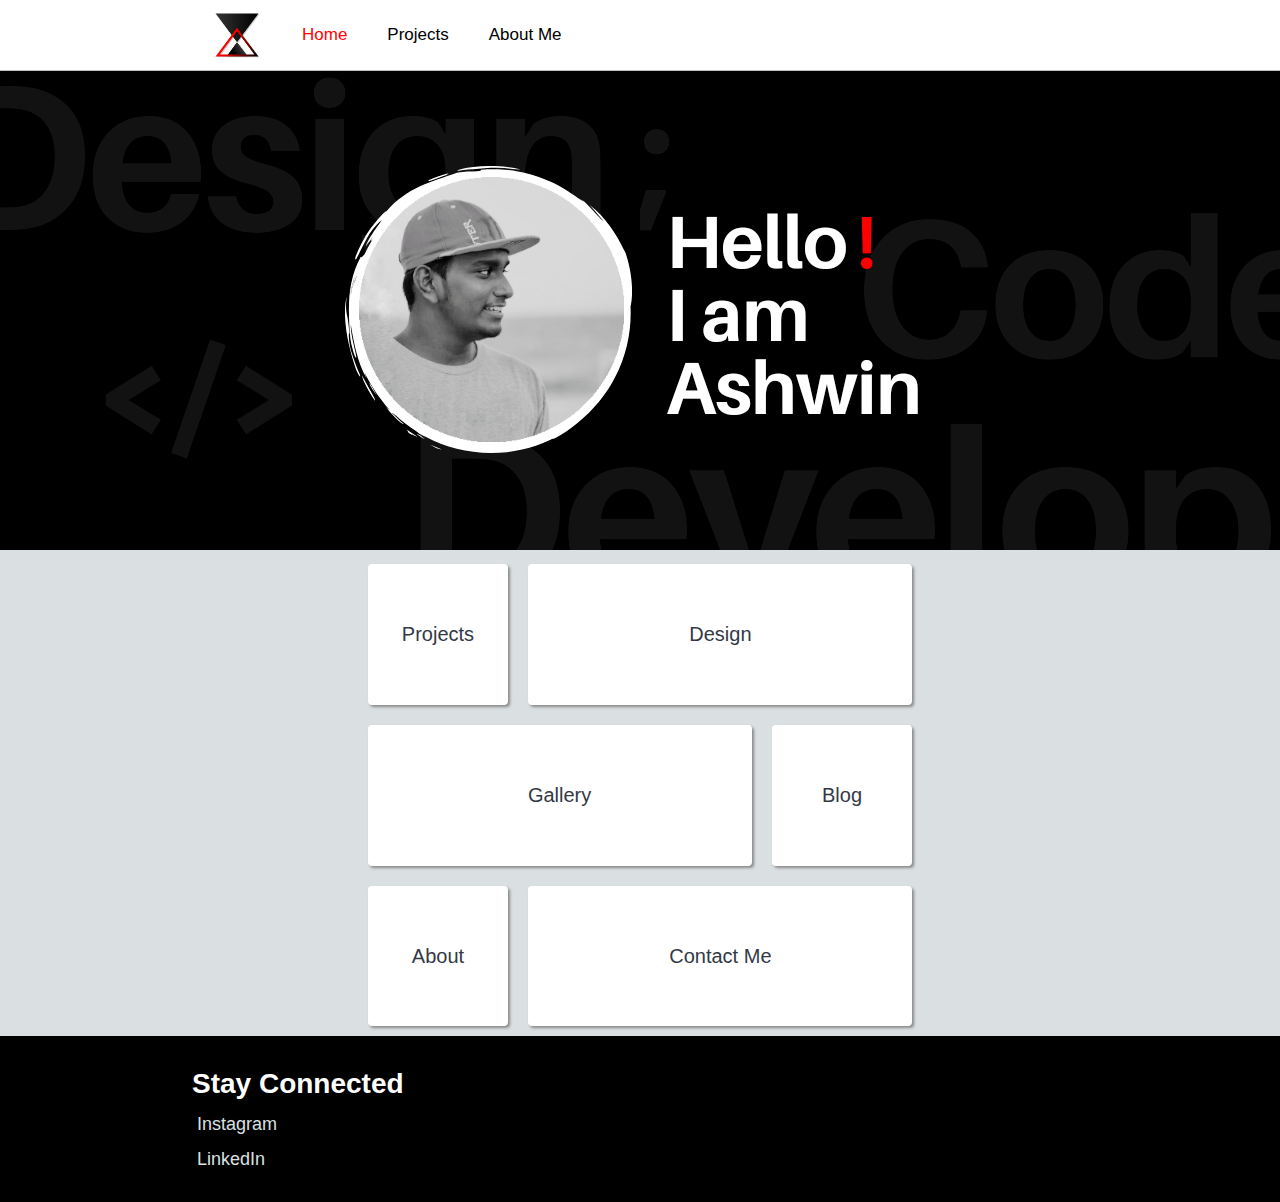
==== index.html @ cb4189e0 "Updated Footer" ====
<!DOCTYPE html>
<html>
  <head>
    <meta charset="utf-8" />
    <link rel="icon" type="image/png" href="img/txa.png" />
    <title>Ash</title>
    <link rel="stylesheet" href="css/global.css" />
    <link rel="stylesheet" href="css/home.css" />
    <meta name="viewport" content="width=device-width, initial-scale=1.0" />
    <script src="js/app.js"></script>
    <link rel="stylesheet" href="https://cdnjs.cloudflare.com/ajax/libs/font-awesome/6.1.1/css/all.min.css" integrity="sha512-KfkfwYDsLkIlwQp6LFnl8zNdLGxu9YAA1QvwINks4PhcElQSvqcyVLLD9aMhXd13uQjoXtEKNosOWaZqXgel0g==" crossorigin="anonymous" referrerpolicy="no-referrer" />
    <!-- Panelbear Analytics -->
    <script
      async
      src="https://cdn.panelbear.com/analytics.js?site=8rqOvHYOjhd"
    ></script>
    <script>
      window.panelbear =
        window.panelbear ||
        function () {
          (window.panelbear.q = window.panelbear.q || []).push(arguments);
        };
      panelbear("config", { site: "8rqOvHYOjhd" });
    </script>
  </head>
  <body>
    <div class="load">
      <img src="img/logo.jpeg" alt="" height="150px" />
      <h3 class="dot1">.</h3>
      <h3 class="dot2">.</h3>
      <h3 class="dot3">.</h3>
    </div>
    <nav>
      <div class="wrap1">
        <ul>
          <li><img id="logo" src="img/logo.jpeg" /></li>
          <li><a id="select" href="index.html">Home</a></li>
          <li><a href="./projects">Projects</a></li>
          <li><a href="./about">About Me</a></li>
        </ul>
      </div>
    </nav>
    <div class="banner">
      <img id="banner" src="img/WideBanner.png" />
      <img id="banner1" src="img/MobileBanner.png" />
    </div>
    <div class="container">
      <div class="wrap">
        <div class="small anim">
          <a href="./projects">
            <h1><i class="fa fa-code"></i> Projects</h1>
          </a>
        </div>
        <div class="large anim">
          <a href="./design">
            <h1><i class="fa fa-palette"></i> Design</h1>
          </a>
        </div>
        <div class="large anim">
          <a href="./gallery">
            <h1><i class="fa fa-images"></i> Gallery</h1>
          </a>
        </div>
        <div class="small anim">
          <a href="https://scifilabs.blogspot.com/">
            <h1><i class="fa fa-pen-to-square"></i> Blog</h1>
          </a>
        </div>
        <div class="small anim">
          <a href="./about">
            <h1><i class="fa fa-user-plus"></i> About</h1>
          </a>
        </div>
        <div class="large anim">
          <a href="./contact">
            <h1><i class="fa fa-message"></i> Contact Me</h1>
          </a>
        </div>
      </div>
    </div>
    <div class="footer">
      <div class="foot">
        <ul>
          <li><h2>Stay Connected</h2></li>
          <li>
            <a href="https://www.instagram.com/ashwin.yess/"><i class="fa fa-brands fa-instagram"></i>&nbsp;Instagram</a>
          </li>
          <li>
            <a href="https://www.linkedin.com/in/s-ashwin"><i class="fa fa-brands fa-linkedin"></i>&nbsp;LinkedIn</a>
          </li>
        </ul>
      </div>
    </div>
  </body>
</html>
---- css/global.css ----
* {
  margin: 0;
  padding: 0;
}
html,
body {
  height: 100%;
}
body {
  background-color: #dae0e2;
  margin: 0 auto;
  display: flex;
  flex-direction: column;
}
#select {
  color: red;
}
.load {
  z-index: 100;
  position: fixed;
  top: 0;
  width: 100%;
  height: 100vh;
  background: white;
  display: flex;
  align-items: center;
  justify-content: center;
  transition: opacity 0.5s ease;
}
.load-finish {
  opacity: 0;
  pointer-events: none;
}
.dot1,
.dot2,
.dot3 {
  font-size: 100px;
  color: red;
  position: absolute;
  text-shadow: 3px 3px 5px #888888;
}
.dot1 {
  left: 47%;
  top: 57%;
  transform: translate(-50%, 0px);
  animation: dot1 1.2s ease infinite alternate;
}
.dot2 {
  left: 50%;
  top: 57%;
  transform: translate(-50%, 0px);
  animation: dot1 1.2s ease infinite alternate;
  animation-delay: 0.4s;
}
.dot3 {
  left: 53%;
  top: 57%;
  transform: translate(-50%, 0px);
  animation: dot1 1.2s ease infinite alternate;
  animation-delay: 0.8s;
}

@keyframes dot1 {
  from {
    transform: translate(-50%, 0px);
  }
  to {
    transform: translate(-50%, -30px);
  }
}
@keyframes flow {
  0% {
    transform: translateY(30%);
    opacity: 0.5;
  }
  100% {
    transform: translateY(0);
    opacity: 1;
  }
}
.animate {
  animation: flow 1s;
}
a {
  text-decoration: none;
}
.wrap1 {
  width: 70%;
  margin: 0 auto;
}
.footer {
  background-color: black;
  width: 100%;
  height: auto;
  align-items: center;
  margin-top: auto;
}
.foot {
  width: 70%;
  padding: 25px 0;
  margin: auto;
}
.foot ul li {
  width: fit-content;
  list-style: none;
  padding: 7px 0px;
}
.foot ul li a {
  align-items: center;
  color: #dae0e2;
  font-family: sans-serif;
  font-size: 18px;
  font-weight: 100;
  display: flex;
  align-items: center;
}
.foot h2 {
  color: white;
  font-size:28px;
  font-family: sans-serif;
}
nav {
  position: fixed;
  top: 0;
  width: 100%;
  height: 70px;
  background-color: white;
  z-index: 2;
  border-bottom: 1px solid #c1c1c1;
}
nav ul li {
  list-style: none;
  padding: 0 20px;
  float: left;
}
nav ul li a {
  text-decoration: none;
  line-height: 70px;
  display: block;
  color: black;
  font-family: sans-serif;
  font-weight: lighter;
  font-size: 17px;
}
#logo {
  padding: 10px 0;
  height: 50px;
}
#blog {
  padding: 2.5px;
}
@media only screen and (max-width: 500px) {
  * {
    -webkit-tap-highlight-color: transparent;
  }
  .load {
    height: 100%;
  }
  .dot1,
  .dot2,
  .dot3 {
    font-size: 100px;
    top: 60%;
  }
  .dot1 {
    left: 40%;
  }
  .dot3 {
    left: 60%;
  }
  nav {
    width: 100%;
    height: 50px;
  }
  h1 {
    margin-top: 15px;
    font-size: 25px;
  }
  p {
    font-size: 15px;
  }
  .wrap1 {
    width: 90%;
    height: fit-content;
    margin: 0 auto;
    display: flex;
    align-items: center;
    justify-content: space-around;
    flex-wrap: wrap;
  }
  nav ul li {
    list-style: none;
    display: flex;
    padding: 0 12px;
  }
  nav ul li a {
    text-decoration: none;
    line-height: 50px;
    display: flex;
    align-items: center;
    color: black;
    font-family: sans-serif;
    font-size: 12px;
    font-weight: 510;
  }
  #logo {
    padding: 6px 0;
    height: 35px;
  }
  .footer {
    background-color: black;
    width: 100%;
    height: fit-content;
  }
  .foot {
    width: 90%;
    height: fit-content;
    margin: 0 auto;
  }
  .foot ul li {
    width: fit-content;
    list-style: none;
    padding: 3px 0;
  }
  .foot ul li a {
    display: flex;
    align-items: center;
    color: #dae0e2;
    font-family: sans-serif;
    font-size: 18px;
    font-weight: 100;
    line-height: 25px;
  }
  .wrap {
    width: 100%;
    margin-top: 50px;
  }
}

@media only screen and (min-width: 501px) and (max-width: 768px) {
  * {
    -webkit-tap-highlight-color: transparent;
  }

  .load {
    height: 100%;
  }
  .dot1,
  .dot2,
  .dot3 {
    font-size: 100px;
    top: 60%;
  }
  .dot1 {
    left: 40%;
  }
  .dot2 {
    left: 60%;
  }
  nav ul li {
    list-style: none;
    padding: 0 10px;
    float: left;
  }
  nav {
    height: 50px;
  }
  .wrap1 {
    width: 80%;
    margin: 0 auto;
  }
  nav ul li a {
    text-decoration: none;
    line-height: 50px;
    display: block;
    color: black;
    font-family: sans-serif;
    font-weight: 510;
    font-size: 18px;
  }
  #logo {
    padding: 6px 0;
    height: 35px;
  }
  .footer {
    background-color: black;
    width: 100%;
    height: fit-content;
  }
  .foot {
    height: fit-content;
    margin: 0 auto;
  }
  .foot ul li {
    width: fit-content;
    list-style: none;
    padding: 3px 0;
  }
  .foot ul li a {
    display: flex;
    align-items: center;
    color: #dae0e2;
    font-family: sans-serif;
    font-size: 14px;
    font-weight: 100;
    line-height: 25px;
  }
  .wrap {
    margin-top: 50px;
  }
}
---- css/home.css ----
.wrap {
  width: 50%;
  height: fit-content;
  margin: 0 auto;
  flex-wrap: wrap;
  display: flex;
  align-items: center;
  justify-content: center;
}
.wrap1 {
  width: 70%;
  margin: 0 auto;
}
#banner {
  width: 100%;
  margin: 0 auto;
}
#banner1 {
  display: none;
}
.banner {
  width: 100%;
  height: fit-content;
  margin-top: 70px;
}

#logo {
  padding: 10px 0;
  height: 50px;
}
h1 {
  font-size: 1.25em;
  font-family: sans-serif;
  line-height: 11vw;
  text-align: center;
  color: #333945;
  font-weight: 100;
  width: 100%;
}

.small {
  border-radius: 0.25rem;
  background: white;
  margin: 10px 10px;
  box-shadow: 2px 2px 3px #888888;
  width: 11vw;
  height: 11vw;
}
.large {
  border-radius: 0.25rem;
  background-color: white;
  margin: 10px 10px;
  width: 30vw;
  height: 11vw;
  box-shadow: 2px 2px 3px #888888;
}

@media only screen and (min-width: 1000px) {
  .wrap div :hover {
    transition: all 0.25s ease-in-out;
    color: red;
  }
  nav ul li a:hover {
    color: #ff3031;
    text-transform: scale(1.25);
  }
}
.container {
  margin: auto 0;
}

@media only screen and (min-width: 501px) and (max-width: 768px) {
  .wrap1 {
    width: 80%;
    margin: 0 auto;
  }
  h1 {
    font-size: 15px;
    font-family: sans-serif;
    line-height: 11vw;
    text-align: center;
    color: #333945;
    font-weight: 100;
    width: 100%;
  }

  nav ul li a {
    text-decoration: none;
    line-height: 50px;
    display: block;
    color: black;
    font-family: sans-serif;
    font-weight: 510;
    font-size: 15px;
  }
  #logo {
    padding: 6px 0;
    height: 35px;
  }

  .banner {
    margin-top: 50px;
  }
}

@media only screen and (max-width: 500px) {
  #banner1 {
    display: block;
    width: 100vw;
  }
  #banner {
    display: none;
  }
  .banner {
    width: auto;
    height: fit-content;
    margin-top: 50px;
  }

  .wrap {
    width: 90%;
    height: fit-content;
    margin: 0 auto;
    display: block;
    flex-direction: column;
    align-items: center;
  }
  .wrap1 {
    width: 90%;
    height: fit-content;
    margin: 0 auto;
    display: flex;
    align-items: center;
    justify-content: space-around;
    flex-wrap: wrap;
  }

  #logo {
    padding: 6px 0;
    height: 35px;
  }

  .small {
    background-color: white;
    margin: 12px 0;
    width: 100%;
    height: fit-content;
  }
  .large {
    background-color: white;
    margin: 12px 0;
    width: 100%;
    height: fit-content;
  }
  h1 {
    font-size: 20px;
    font-family: sans-serif;
    line-height: 90px;
    text-align: center;
    color: #333945;
    font-weight: 100;
    width: 100%;
  }
}
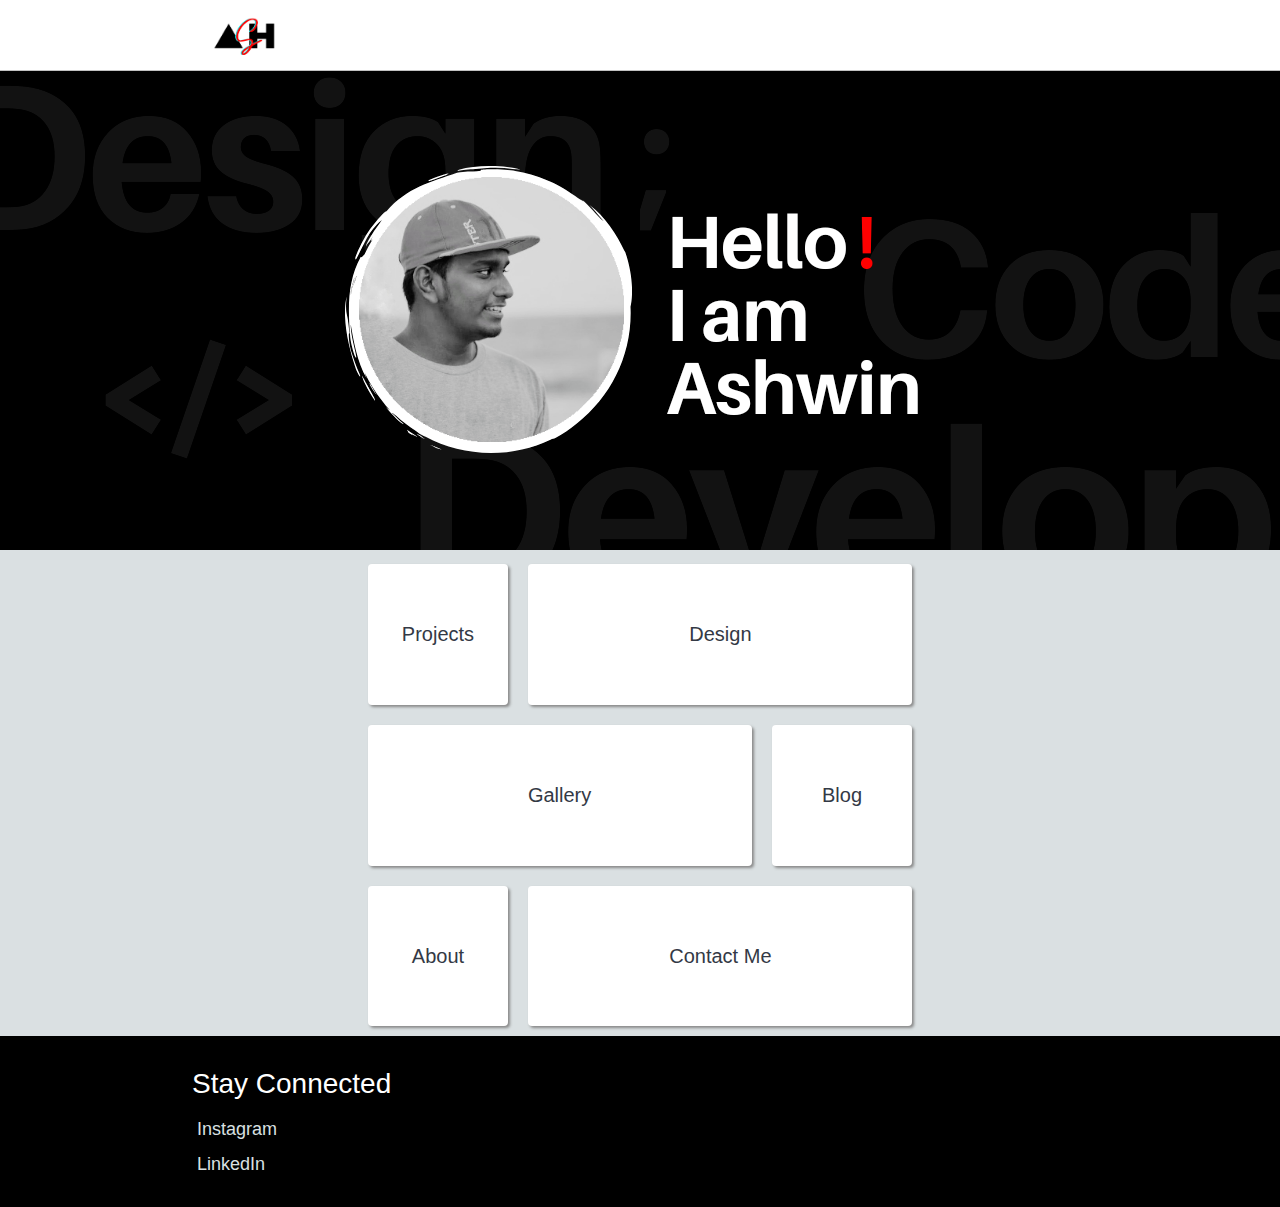
==== commit 8019fd52: "Updated Navbar" ====
--- a/index.html
+++ b/index.html
@@ -34,9 +34,11 @@
       <div class="wrap1">
         <ul>
           <li><img id="logo" src="img/logo.jpeg" /></li>
-          <li><a id="select" href="index.html">Home</a></li>
-          <li><a href="./projects">Projects</a></li>
-          <li><a href="./about">About Me</a></li>
+          <div>  
+            <li><a id="select" href="index.html"><i class="fa fa-home"></i></a></li>
+            <li><a href="./projects"><i class="fa fa-code"></i></a></li>
+            <li><a href="./about"><i class="fa fa-user"></i></a></li>
+          <div>
         </ul>
       </div>
     </nav>
--- a/css/global.css
+++ b/css/global.css
@@ -117,7 +117,9 @@
 .foot h2 {
   color: white;
   font-size:28px;
+  font-weight:normal;
   font-family: sans-serif;
+  margin-bottom:5px;
 }
 nav {
   position: fixed;
@@ -128,23 +130,29 @@
   z-index: 2;
   border-bottom: 1px solid #c1c1c1;
 }
-nav ul li {
+.wrap1 ul{
+  height:100%!important;
+  display:flex; 
+  justify-content:space-between;
+}
+nav ul div li,nav ul li {
   list-style: none;
   padding: 0 20px;
   float: left;
-}
-nav ul li a {
+  height:100%;
+}
+nav ul div li a {
   text-decoration: none;
   line-height: 70px;
   display: block;
   color: black;
   font-family: sans-serif;
   font-weight: lighter;
-  font-size: 17px;
+  font-size: 20px;
 }
 #logo {
-  padding: 10px 0;
-  height: 50px;
+  padding: 2.5px 0;
+  height: 65px;
 }
 #blog {
   padding: 2.5px;
@@ -181,31 +189,26 @@
   }
   .wrap1 {
     width: 90%;
-    height: fit-content;
-    margin: 0 auto;
-    display: flex;
-    align-items: center;
-    justify-content: space-around;
-    flex-wrap: wrap;
-  }
-  nav ul li {
+    height:fit-content;
+  }
+  nav ul div li {
     list-style: none;
     display: flex;
     padding: 0 12px;
   }
-  nav ul li a {
+  nav ul div li a {
     text-decoration: none;
     line-height: 50px;
     display: flex;
     align-items: center;
     color: black;
     font-family: sans-serif;
-    font-size: 12px;
+    font-size: 15px;
+    vertical-align:center;
     font-weight: 510;
   }
   #logo {
-    padding: 6px 0;
-    height: 35px;
+    height: 45px;
   }
   .footer {
     background-color: black;
@@ -230,6 +233,11 @@
     font-size: 18px;
     font-weight: 100;
     line-height: 25px;
+  }
+  .foot h2 {
+    color: white;
+    font-size:23px;
+    font-family: sans-serif;
   }
   .wrap {
     width: 100%;
@@ -257,7 +265,7 @@
   .dot2 {
     left: 60%;
   }
-  nav ul li {
+  nav ul div li {
     list-style: none;
     padding: 0 10px;
     float: left;
@@ -271,16 +279,15 @@
   }
   nav ul li a {
     text-decoration: none;
-    line-height: 50px;
+    line-height: 50px!important;
     display: block;
     color: black;
     font-family: sans-serif;
     font-weight: 510;
-    font-size: 18px;
+    font-size: 20px;
   }
   #logo {
-    padding: 6px 0;
-    height: 35px;
+    height: 45px;
   }
   .footer {
     background-color: black;
@@ -305,6 +312,11 @@
     font-weight: 100;
     line-height: 25px;
   }
+  .foot h2 {
+    color: white;
+    font-size:23px;
+    font-family: sans-serif;
+  }
   .wrap {
     margin-top: 50px;
   }
--- a/css/home.css
+++ b/css/home.css
@@ -6,10 +6,6 @@
   display: flex;
   align-items: center;
   justify-content: center;
-}
-.wrap1 {
-  width: 70%;
-  margin: 0 auto;
 }
 #banner {
   width: 100%;
@@ -24,17 +20,13 @@
   margin-top: 70px;
 }
 
-#logo {
-  padding: 10px 0;
-  height: 50px;
-}
 h1 {
   font-size: 1.25em;
   font-family: sans-serif;
   line-height: 11vw;
   text-align: center;
   color: #333945;
-  font-weight: 100;
+  font-weight: 500;
   width: 100%;
 }
 
@@ -70,17 +62,13 @@
 }
 
 @media only screen and (min-width: 501px) and (max-width: 768px) {
-  .wrap1 {
-    width: 80%;
-    margin: 0 auto;
-  }
   h1 {
     font-size: 15px;
     font-family: sans-serif;
     line-height: 11vw;
     text-align: center;
     color: #333945;
-    font-weight: 100;
+    font-weight: 500;
     width: 100%;
   }
 
@@ -92,10 +80,6 @@
     font-family: sans-serif;
     font-weight: 510;
     font-size: 15px;
-  }
-  #logo {
-    padding: 6px 0;
-    height: 35px;
   }
 
   .banner {
@@ -125,21 +109,6 @@
     flex-direction: column;
     align-items: center;
   }
-  .wrap1 {
-    width: 90%;
-    height: fit-content;
-    margin: 0 auto;
-    display: flex;
-    align-items: center;
-    justify-content: space-around;
-    flex-wrap: wrap;
-  }
-
-  #logo {
-    padding: 6px 0;
-    height: 35px;
-  }
-
   .small {
     background-color: white;
     margin: 12px 0;
@@ -158,7 +127,7 @@
     line-height: 90px;
     text-align: center;
     color: #333945;
-    font-weight: 100;
+    font-weight: 350;
     width: 100%;
   }
 }
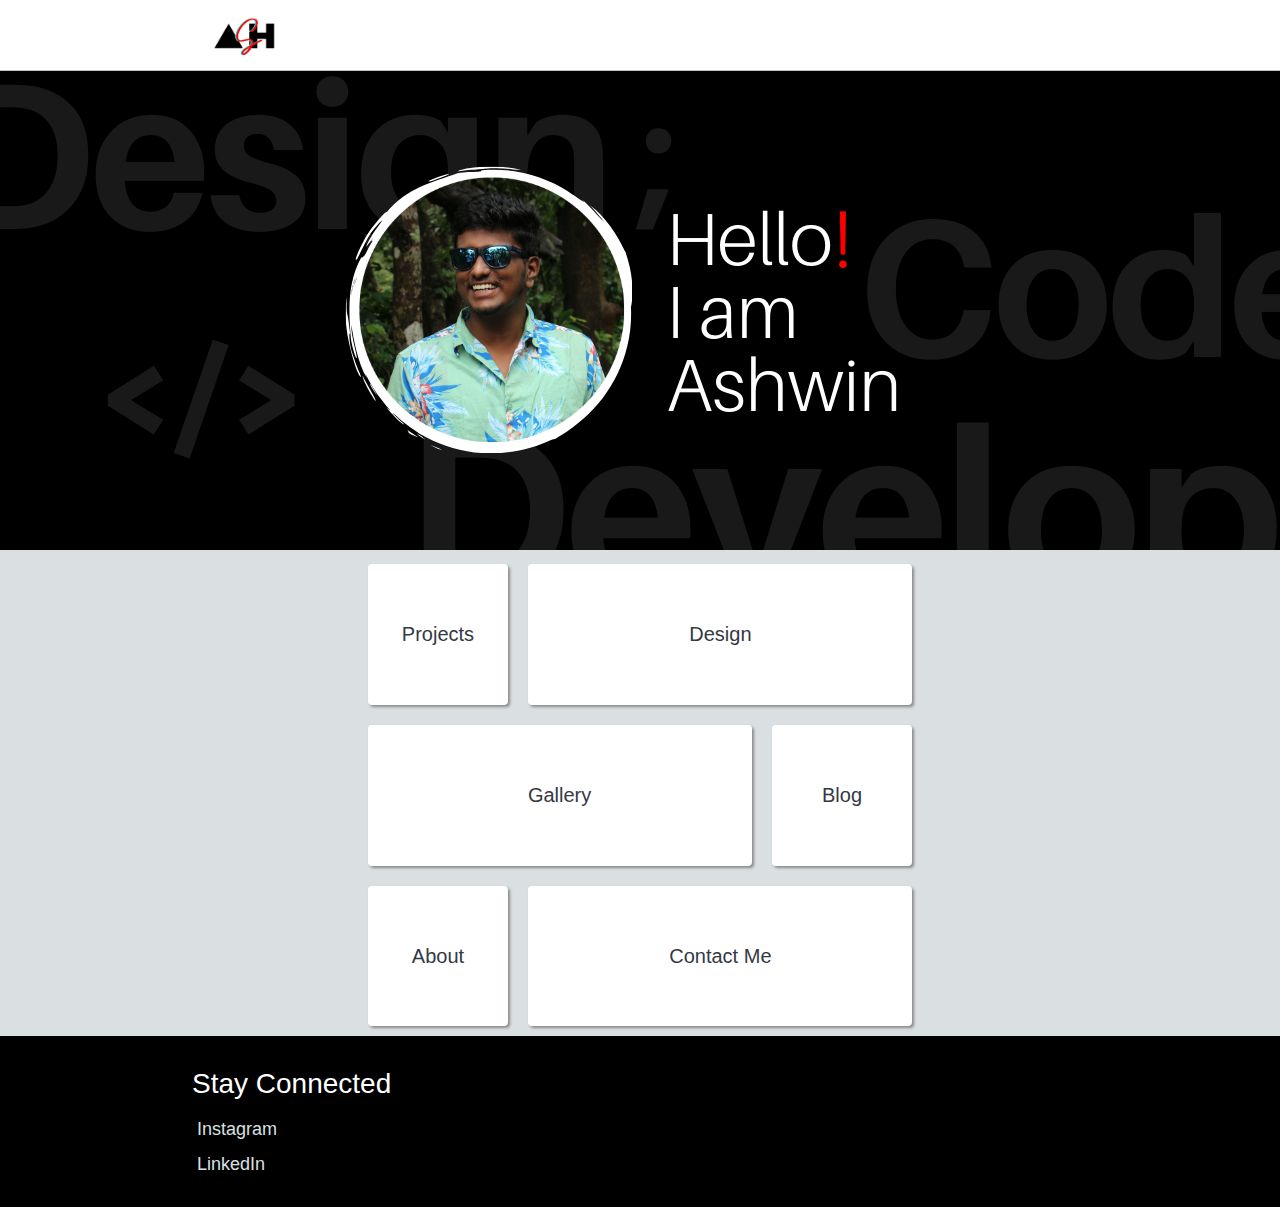
==== commit 169673f5: "feat: :sparkles: Made navbar logo clickable" ====
--- a/index.html
+++ b/index.html
@@ -7,8 +7,13 @@
     <link rel="stylesheet" href="css/global.css" />
     <link rel="stylesheet" href="css/home.css" />
     <meta name="viewport" content="width=device-width, initial-scale=1.0" />
+    <meta
+      name="description"
+      content="Ashwin S, Portfolio"
+    /> 
+    <meta name="theme-color" content="#000000" />
     <script src="js/app.js"></script>
-    <link rel="stylesheet" href="https://cdnjs.cloudflare.com/ajax/libs/font-awesome/6.1.1/css/all.min.css" integrity="sha512-KfkfwYDsLkIlwQp6LFnl8zNdLGxu9YAA1QvwINks4PhcElQSvqcyVLLD9aMhXd13uQjoXtEKNosOWaZqXgel0g==" crossorigin="anonymous" referrerpolicy="no-referrer" />
+    <link rel="stylesheet" defer href="https://cdnjs.cloudflare.com/ajax/libs/font-awesome/6.1.1/css/all.min.css" integrity="sha512-KfkfwYDsLkIlwQp6LFnl8zNdLGxu9YAA1QvwINks4PhcElQSvqcyVLLD9aMhXd13uQjoXtEKNosOWaZqXgel0g==" crossorigin="anonymous" referrerpolicy="no-referrer" />
     <!-- Panelbear Analytics -->
     <script
       async
@@ -25,7 +30,7 @@
   </head>
   <body>
     <div class="load">
-      <img src="img/logo.jpeg" alt="" height="150px" />
+      <img src="img/logo.jpeg" alt="loader" height="150px" />
       <h3 class="dot1">.</h3>
       <h3 class="dot2">.</h3>
       <h3 class="dot3">.</h3>
@@ -33,9 +38,9 @@
     <nav>
       <div class="wrap1">
         <ul>
-          <li><img id="logo" src="img/logo.jpeg" /></li>
+          <li><a href="/"><img alt="logo" id="logo" src="img/logo.jpeg" /></a></li>
           <div>  
-            <li><a id="select" href="index.html"><i class="fa fa-home"></i></a></li>
+            <li><a id="select" href="/"><i class="fa fa-home"></i></a></li>
             <li><a href="./projects"><i class="fa fa-code"></i></a></li>
             <li><a href="./about"><i class="fa fa-user"></i></a></li>
           <div>
@@ -43,8 +48,8 @@
       </div>
     </nav>
     <div class="banner">
-      <img id="banner" src="img/WideBanner.png" />
-      <img id="banner1" src="img/MobileBanner.png" />
+      <img alt="wide_banner" id="banner" src="img/WideBanner.png" />
+      <img alt="mobile_banner" id="banner1" src="img/MobileBanner.png" />
     </div>
     <div class="container">
       <div class="wrap">
@@ -65,12 +70,12 @@
         </div>
         <div class="small anim">
           <a href="https://scifilabs.blogspot.com/">
-            <h1><i class="fa fa-pen-to-square"></i> Blog</h1>
+            <h1><i class="fa fa-brands fa-blogger"></i> Blog</h1>
           </a>
         </div>
         <div class="small anim">
           <a href="./about">
-            <h1><i class="fa fa-user-plus"></i> About</h1>
+            <h1><i class="fa fa-question"></i> About</h1>
           </a>
         </div>
         <div class="large anim">
